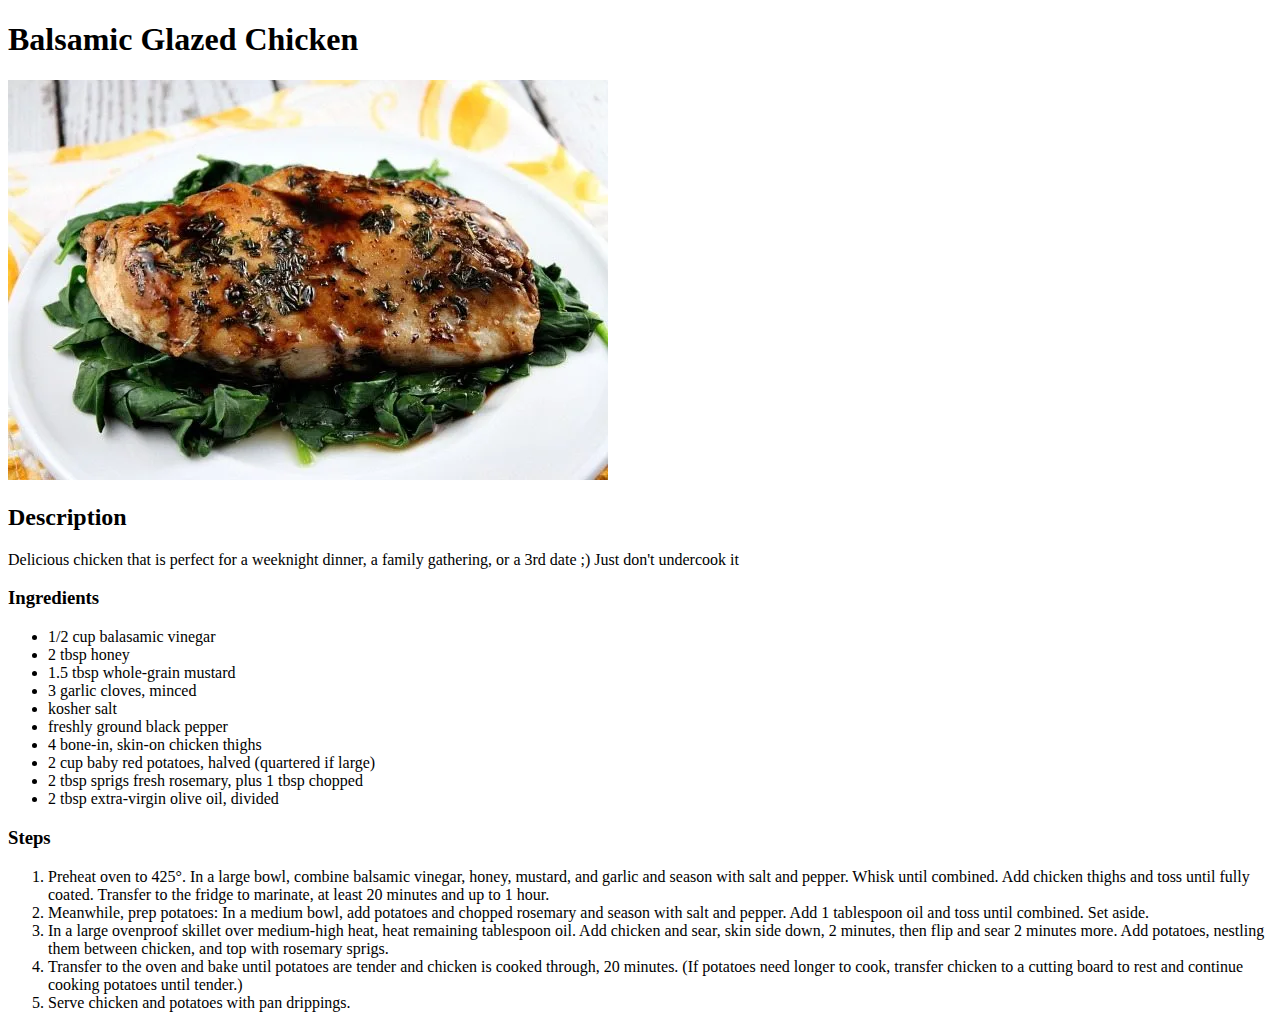
==== recipes/balsamic-glazed-chicken.html @ 446905f4 "Add .html to end of file" ====
<!DOCTYPE html>
<html lang="en">
<head>
    <meta charset="UTF-8">
    <meta http-equiv="X-UA-Compatible" content="IE=edge">
    <meta name="viewport" content="width=device-width, initial-scale=1.0">
    <title>Balsamic Glazed Chicken</title>
</head>
<body>
    <h1>Balsamic Glazed Chicken</h1>
    <img src="../img/balsamic-glazed-chicken.png" alt="balsamic glazed chicken image">
    <h2>Description</h2>
    <p>
        Delicious chicken that is perfect for a weeknight dinner, a family gathering, or a 3rd date ;) Just don't undercook it
    </p>
    <h3>Ingredients</h3>
    <ul>
        <li>1/2 cup balasamic vinegar</li>
        <li>2 tbsp honey</li>
        <li>1.5 tbsp whole-grain mustard</li>
        <li>3 garlic cloves, minced</li>
        <li>kosher salt</li>
        <li>freshly ground black pepper</li>
        <li>4 bone-in, skin-on chicken thighs</li>
        <li>2 cup baby red potatoes, halved (quartered if large)</li>
        <li>2 tbsp sprigs fresh rosemary, plus 1 tbsp chopped</li>
        <li>2 tbsp extra-virgin olive oil, divided</li>
    </ul>
    <h3>Steps</h3>
    <ol>
        <li>Preheat oven to 425°. In a large bowl, combine balsamic vinegar, honey, mustard, and garlic and season with salt and pepper. Whisk until combined. Add chicken thighs and toss until fully coated. Transfer to the fridge to marinate, at least 20 minutes and up to 1 hour.</li>
        <li>Meanwhile, prep potatoes: In a medium bowl, add potatoes and chopped rosemary and season with salt and pepper. Add 1 tablespoon oil and toss until combined. Set aside. </li>
        <li>In a large ovenproof skillet over medium-high heat, heat remaining tablespoon oil. Add chicken and sear, skin side down, 2 minutes, then flip and sear 2 minutes more. Add potatoes, nestling them between chicken, and top with rosemary sprigs. </li>
        <li>Transfer to the oven and bake until potatoes are tender and chicken is cooked through, 20 minutes. (If potatoes need longer to cook, transfer chicken to a cutting board to rest and continue cooking potatoes until tender.) </li>
        <li>Serve chicken and potatoes with pan drippings.</li>
    </ol>
</body>
</html>
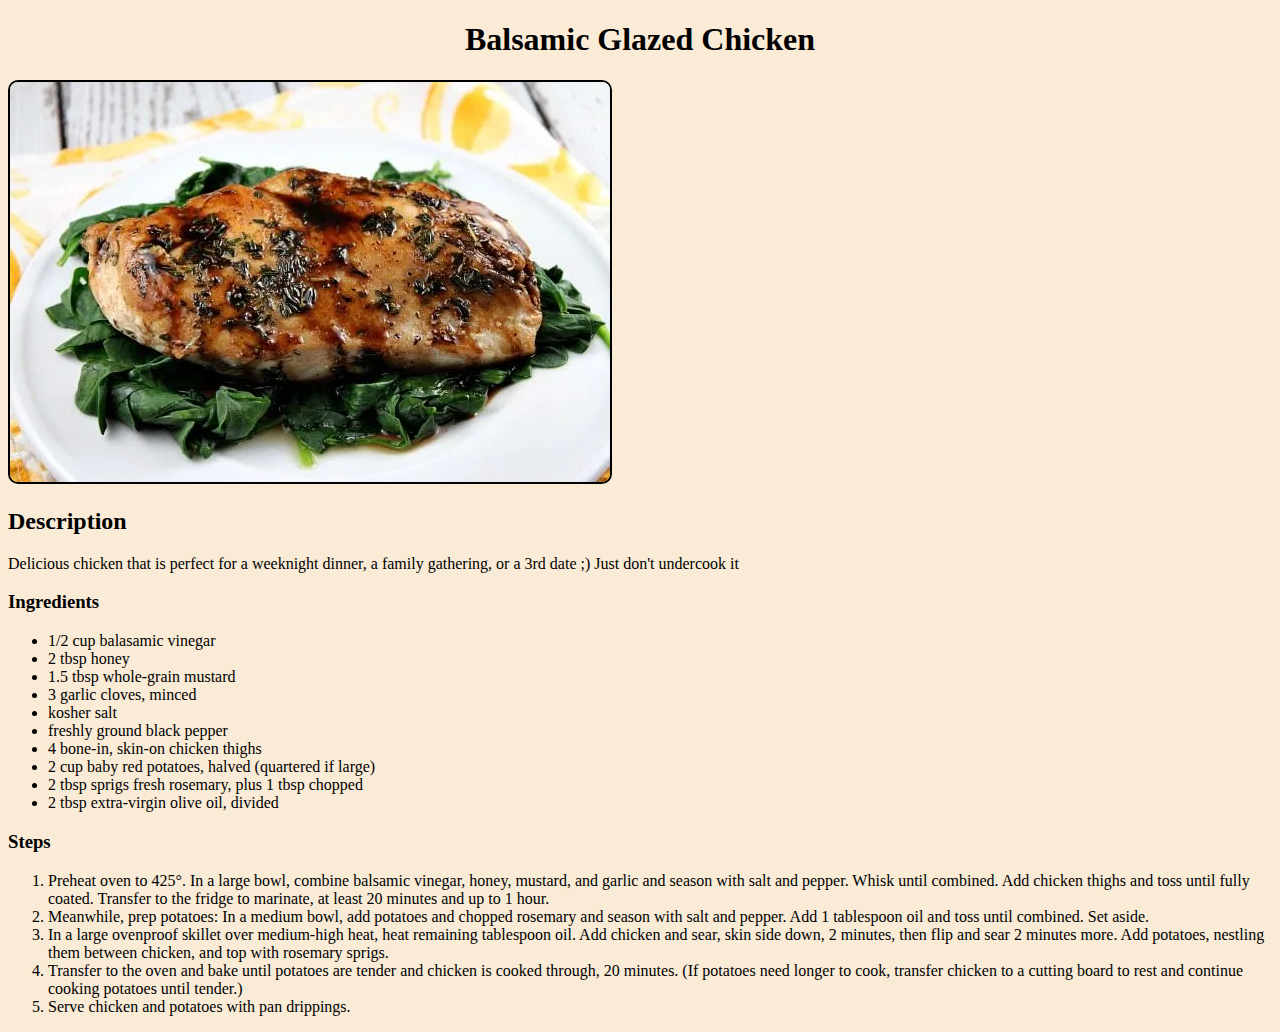
==== commit ce801e34: "Update css" ====
--- a/recipes/balsamic-glazed-chicken.html
+++ b/recipes/balsamic-glazed-chicken.html
@@ -4,11 +4,15 @@
     <meta charset="UTF-8">
     <meta http-equiv="X-UA-Compatible" content="IE=edge">
     <meta name="viewport" content="width=device-width, initial-scale=1.0">
+    <link href="../style.css" media="screen" rel="stylesheet" type="text/css">
     <title>Balsamic Glazed Chicken</title>
 </head>
 <body>
-    <h1>Balsamic Glazed Chicken</h1>
-    <img src="../img/balsamic-glazed-chicken.png" alt="balsamic glazed chicken image">
+    <h1 class="recipe-name">Balsamic Glazed Chicken</h1>
+    <div class="img-div">
+        <img class="img" src="../img/balsamic-glazed-chicken.png" alt="balsamic glazed chicken image">
+    </div>
+    
     <h2>Description</h2>
     <p>
         Delicious chicken that is perfect for a weeknight dinner, a family gathering, or a 3rd date ;) Just don't undercook it
--- a/style.css
+++ b/style.css
@@ -0,0 +1,20 @@
+body {
+    background-color: antiquewhite;
+}
+
+#recipe-list {
+    background-color: aliceblue;
+}
+
+.img {
+    border: 2px solid black;
+    border-radius: 10px;
+}
+
+h1 {
+    text-align: center;
+}
+
+.recipe-name {
+    font-family: Baskerville, Georgia, ;
+}